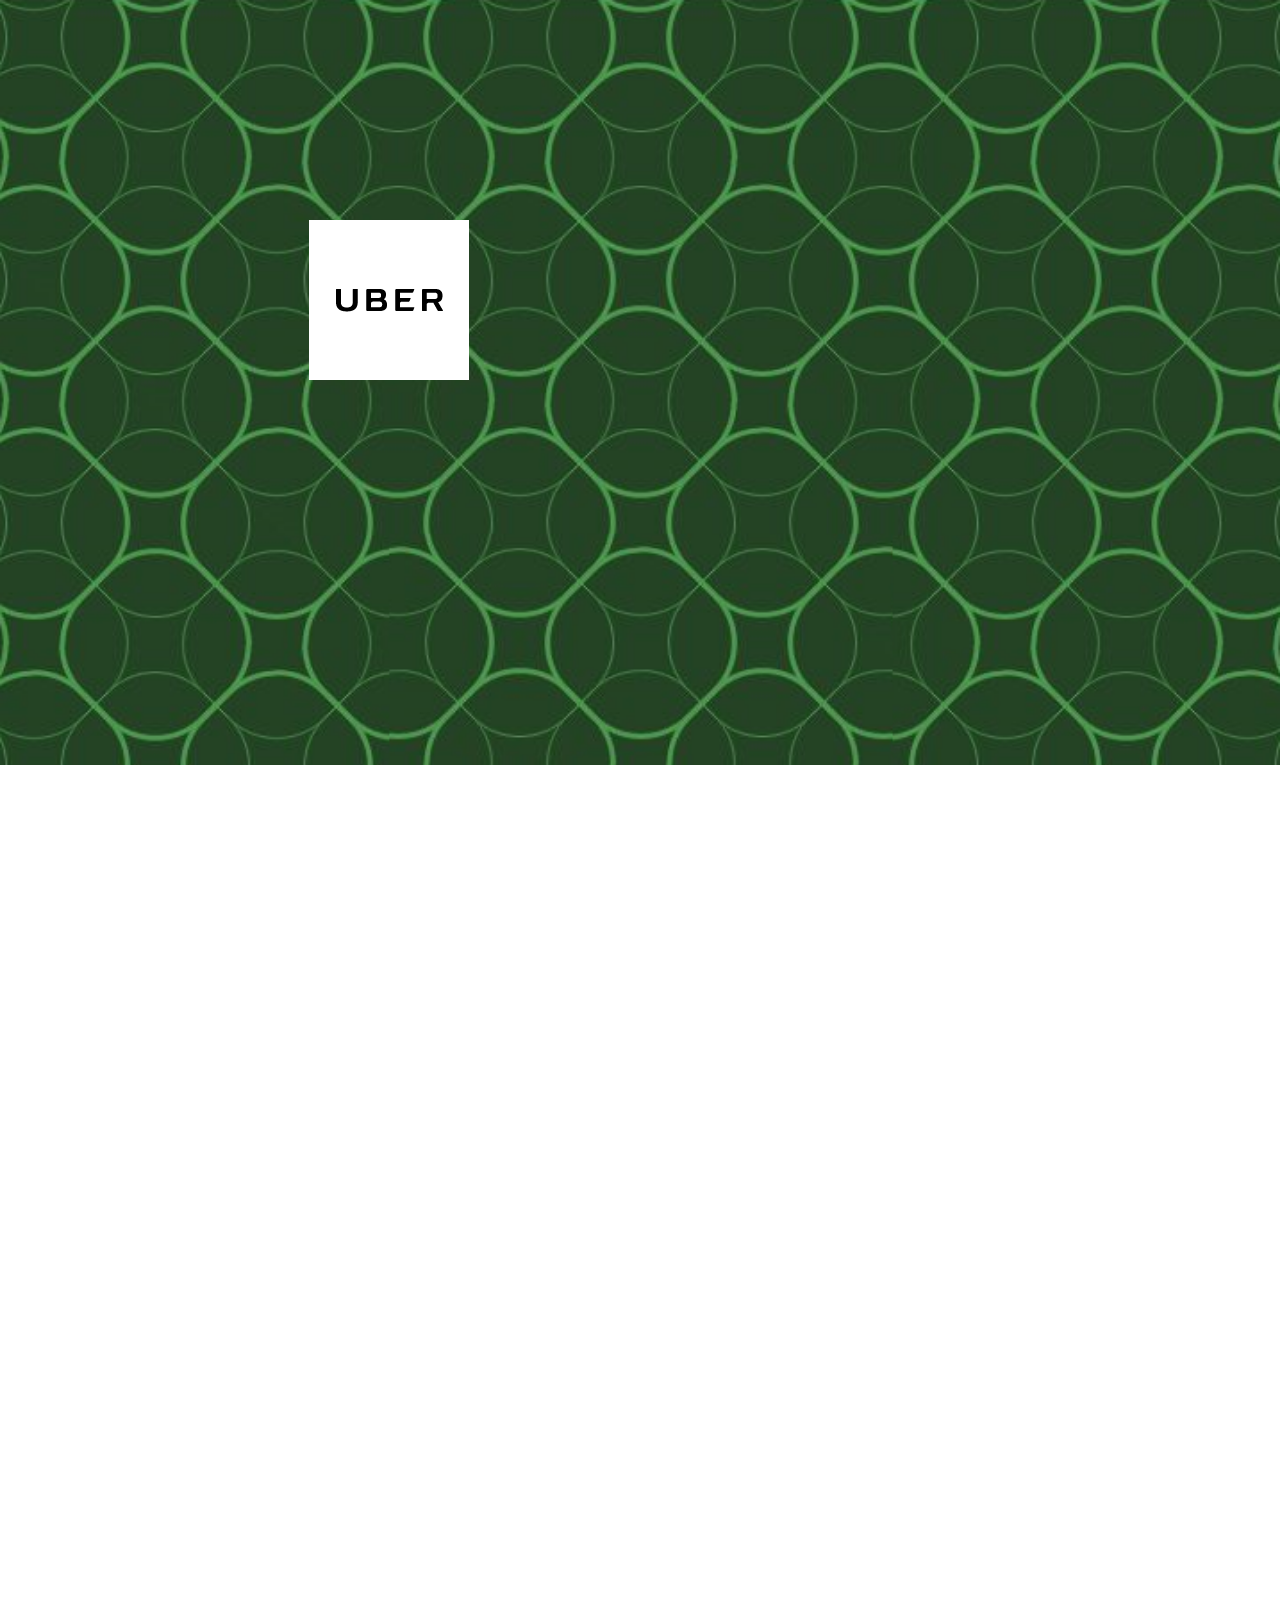
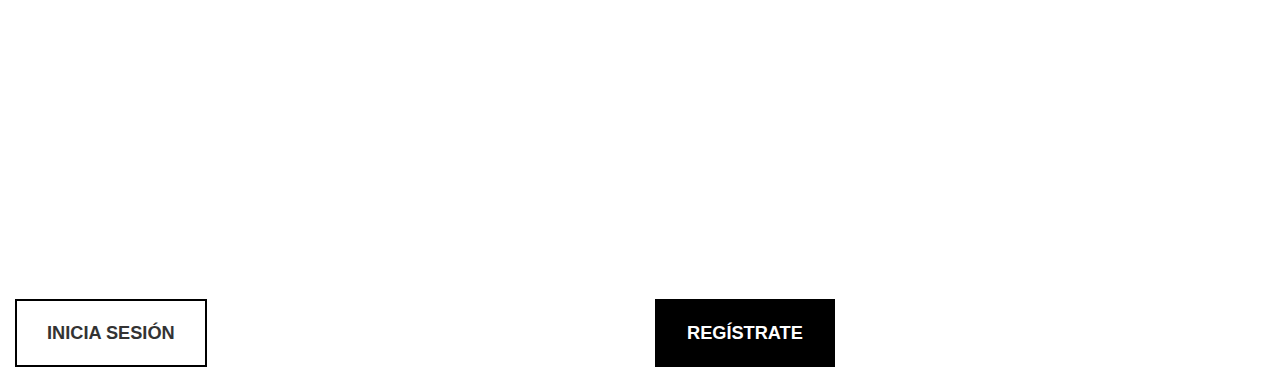
==== index.html @ b84be531 "a" ====
<!DOCTYPE html>
<html lang="en">
<head>
    <meta charset="UTF-8">
    <title>Login</title>
    <meta name="viewport" content="width=device-width, initial-scale=1">
    <meta name="viewport" content="width=device-width, initial-scale=1, maximum-scale=1, user-scalable=no">
    <link rel="stylesheet" type="text/css" href="css/bootstrap.css">
    <link rel="stylesheet" href="css/login.css" type="text/css">
</head>
<body>
    <section class="container-fluid">
        <div class="conten-img">
            <img class="logo" src="img/logo.png" alt="logo">
        </div>  
        <div class="conten-botones">
            <div class="row">
                <div class="col-xs-6 col-lg-6">
                    <a class="btn btn-default sesion" href="sesion.html" role="button">INICIA SESIÓN</a>
                </div>
                <div class="col-xs-6 col-lg-6">
                    <a class="btn btn-default registro" href="registro.html" role="button">REGÍSTRATE</a>
                </div>
            </div>
        </div>
    </section>
    <script src="https://code.jquery.com/jquery-3.1.1.min.js" integrity="sha256-hVVnYaiADRTO2PzUGmuLJr8BLUSjGIZsDYGmIJLv2b8=" crossorigin="anonymous"></script>
    <script type="text/javascript" src="js/bootstrap.min.js"></script>
    <script type="text/javascript" src="js/app.js"></script>
</body>
</html>
---- css/login.css ----
* {
	box-sizing: border-box;
	margin: 0;
	padding: 0;
}
section{
	background-image:url(../img/fondo.png);
	background-repeat: repeat;
	background-size: cover;
	height: 85vh;
}

.conten-img{
	position: absolute;
	z-index: 100;
	top: 20%;
	left: 21%;
}
.sesion,.registro{
	font-weight: bold;
	font-size: 1.3em;
}
.btn-default {
    padding: 20px 30px;
    line-height: 1.3333333;
    border-radius: 0px;
    margin-top: 8%;
    border: 2px solid black;
}
.registro{
	background-color: black;
	color:#fff;
}
.conten-botones{
	margin-top: 148%;
}
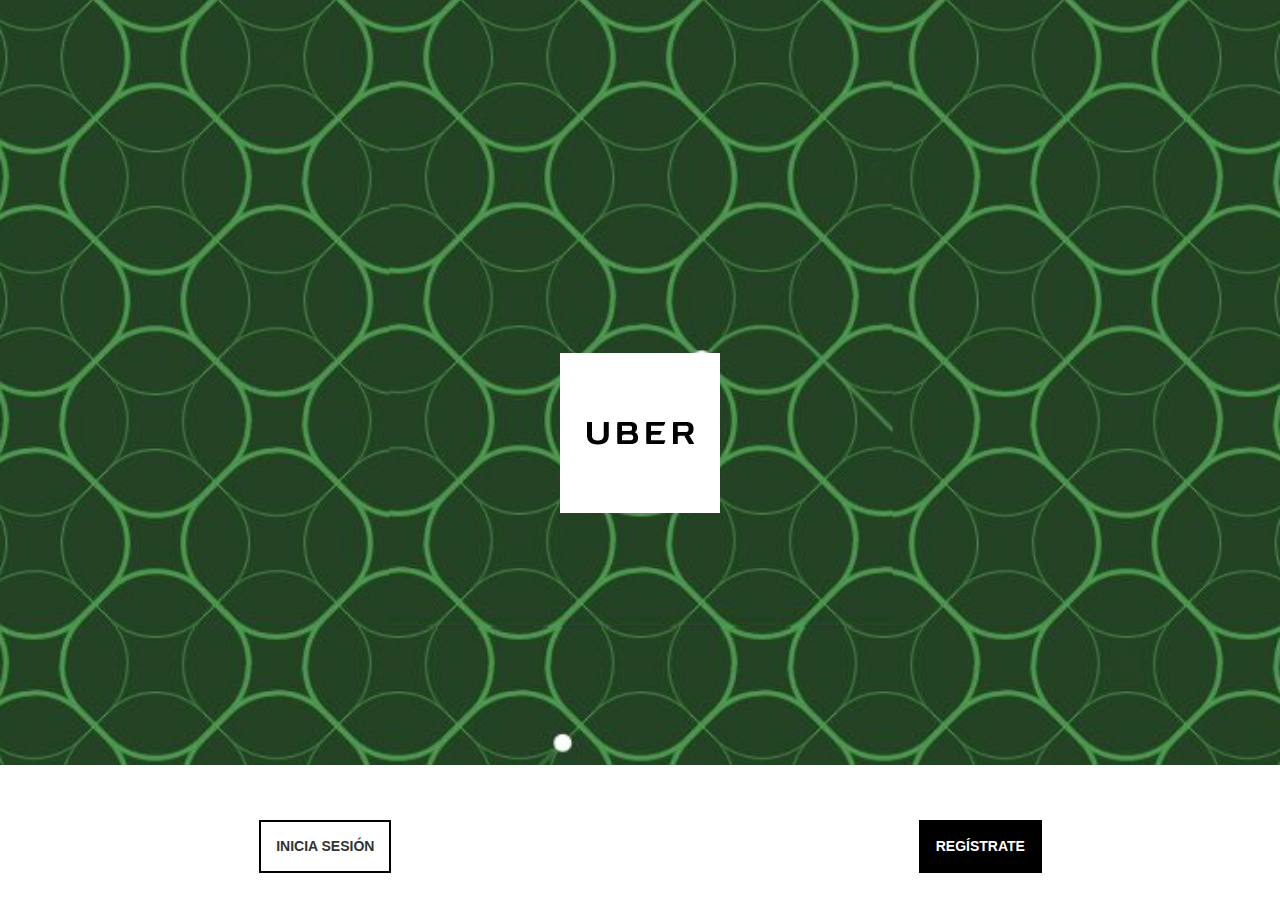
==== commit 766dd19a: "cambios login" ====
--- a/index.html
+++ b/index.html
@@ -9,17 +9,21 @@
     <link rel="stylesheet" href="css/login.css" type="text/css">
 </head>
 <body>
-    <section class="container-fluid">
-        <div class="conten-img">
-            <img class="logo" src="img/logo.png" alt="logo">
-        </div>  
-        <div class="conten-botones">
-            <div class="row">
-                <div class="col-xs-6 col-lg-6">
-                    <a class="btn btn-default sesion" href="sesion.html" role="button">INICIA SESIÓN</a>
+    <section>
+        <div class="container-fluid fondo">
+            <div class="row text-center">
+                <div class="col-xs-12 col-lg12">
+                    <img src= "img/logo.png" class="logo" alt="logo">
                 </div>
-                <div class="col-xs-6 col-lg-6">
-                    <a class="btn btn-default registro" href="registro.html" role="button">REGÍSTRATE</a>
+            </div>
+            <div class="conten-botones">
+                <div class="row text-center">
+                    <div class="col-xs-6 col-lg-6">
+                         <a class="btn btn-default sesion" hrf="sesion.html" role="button">INICIA SESIÓN</a>
+                    </div>
+                    <div class="col-xs-6 col-lg-6">
+                        <a class="btn btn-default registro" hrf="registro.html" role="button">REGÍSTRATE</a>
+                    </div>
                 </div>
             </div>
         </div>
--- a/css/login.css
+++ b/css/login.css
@@ -3,34 +3,37 @@
 	margin: 0;
 	padding: 0;
 }
-section{
+body{
+	 overflow-x:hidden;
+}
+.fondo{
 	background-image:url(../img/fondo.png);
-	background-repeat: repeat;
+	background-repeat: no-repeat;
 	background-size: cover;
+	background-position: center;
 	height: 85vh;
+	width: 100vw;
 }
-
-.conten-img{
-	position: absolute;
-	z-index: 100;
-	top: 20%;
-	left: 21%;
+.logo{
+	margin-top: 25%;
 }
 .sesion,.registro{
 	font-weight: bold;
-	font-size: 1.3em;
-}
-.btn-default {
-    padding: 20px 30px;
-    line-height: 1.3333333;
-    border-radius: 0px;
-    margin-top: 8%;
-    border: 2px solid black;
+	font-size: 1em;
 }
 .registro{
 	background-color: black;
 	color:#fff;
 }
 .conten-botones{
-	margin-top: 148%;
+	position: absolute;
+	bottom: 3%;
+	width: 100%;
+	left: 1%;
 }
+.btn-default {
+	padding: 15px;
+    line-height: 1.3333333;
+    border-radius: 0px;
+    border: 2px solid black;
+}
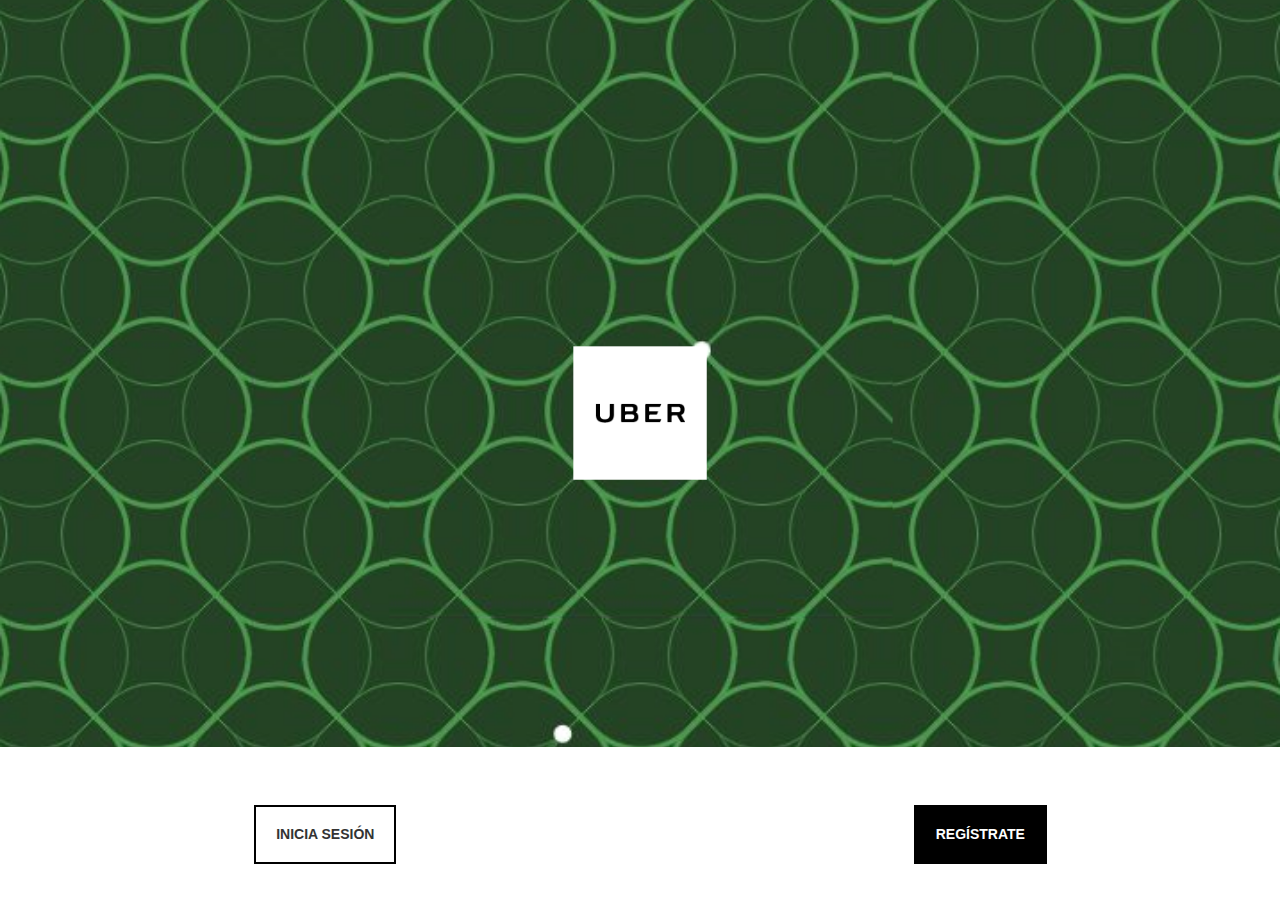
==== commit 36e4e487: "enlaces" ====
--- a/index.html
+++ b/index.html
@@ -19,10 +19,10 @@
             <div class="conten-botones">
                 <div class="row text-center">
                     <div class="col-xs-6 col-lg-6">
-                         <a class="btn btn-default sesion" hrf="sesion.html" role="button">INICIA SESIÓN</a>
+                         <a class="btn btn-default sesion" href="sesion.html" role="button">INICIA SESIÓN</a>
                     </div>
                     <div class="col-xs-6 col-lg-6">
-                        <a class="btn btn-default registro" hrf="registro.html" role="button">REGÍSTRATE</a>
+                        <a class="btn btn-default registro" href="registro.html" role="button">REGÍSTRATE</a>
                     </div>
                 </div>
             </div>
--- a/css/login.css
+++ b/css/login.css
@@ -11,11 +11,13 @@
 	background-repeat: no-repeat;
 	background-size: cover;
 	background-position: center;
-	height: 85vh;
+	height: 83vh;
 	width: 100vw;
 }
 .logo{
 	margin-top: 25%;
+	width: 200px;
+	height: 200px;
 }
 .sesion,.registro{
 	font-weight: bold;
@@ -27,12 +29,12 @@
 }
 .conten-botones{
 	position: absolute;
-	bottom: 3%;
+	bottom: 4%;
 	width: 100%;
 	left: 1%;
 }
 .btn-default {
-	padding: 15px;
+	padding: 18px 20px;
     line-height: 1.3333333;
     border-radius: 0px;
     border: 2px solid black;
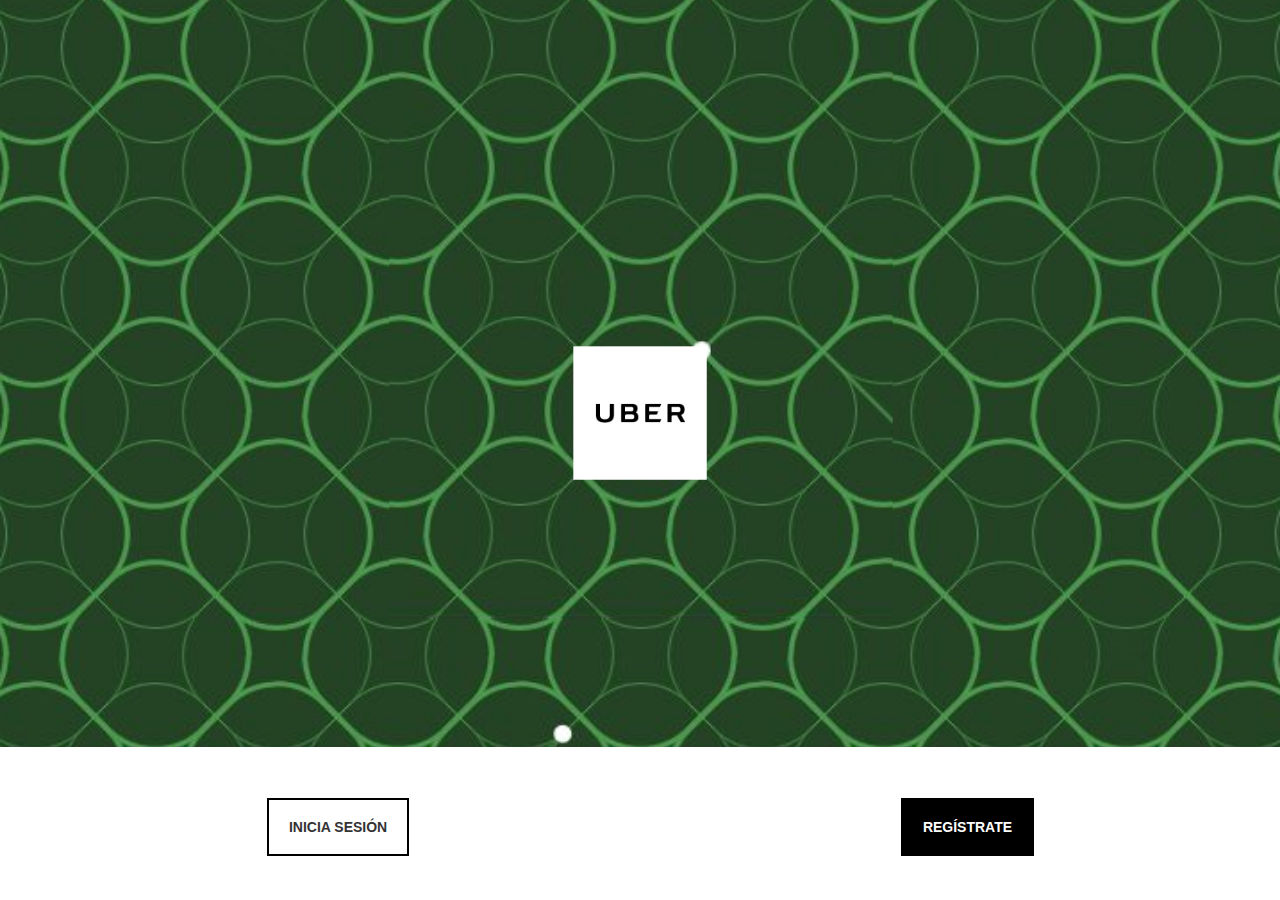
==== commit 0e8e82b5: "agregando cambios" ====
--- a/index.html
+++ b/index.html
@@ -29,7 +29,5 @@
         </div>
     </section>
     <script src="https://code.jquery.com/jquery-3.1.1.min.js" integrity="sha256-hVVnYaiADRTO2PzUGmuLJr8BLUSjGIZsDYGmIJLv2b8=" crossorigin="anonymous"></script>
-    <script type="text/javascript" src="js/bootstrap.min.js"></script>
-    <script type="text/javascript" src="js/app.js"></script>
 </body>
 </html>--- a/css/login.css
+++ b/css/login.css
@@ -29,8 +29,9 @@
 }
 .conten-botones{
 	position: absolute;
-	bottom: 4%;
+	bottom: 2%;
 	width: 100%;
+	padding: 2%;
 	left: 1%;
 }
 .btn-default {
